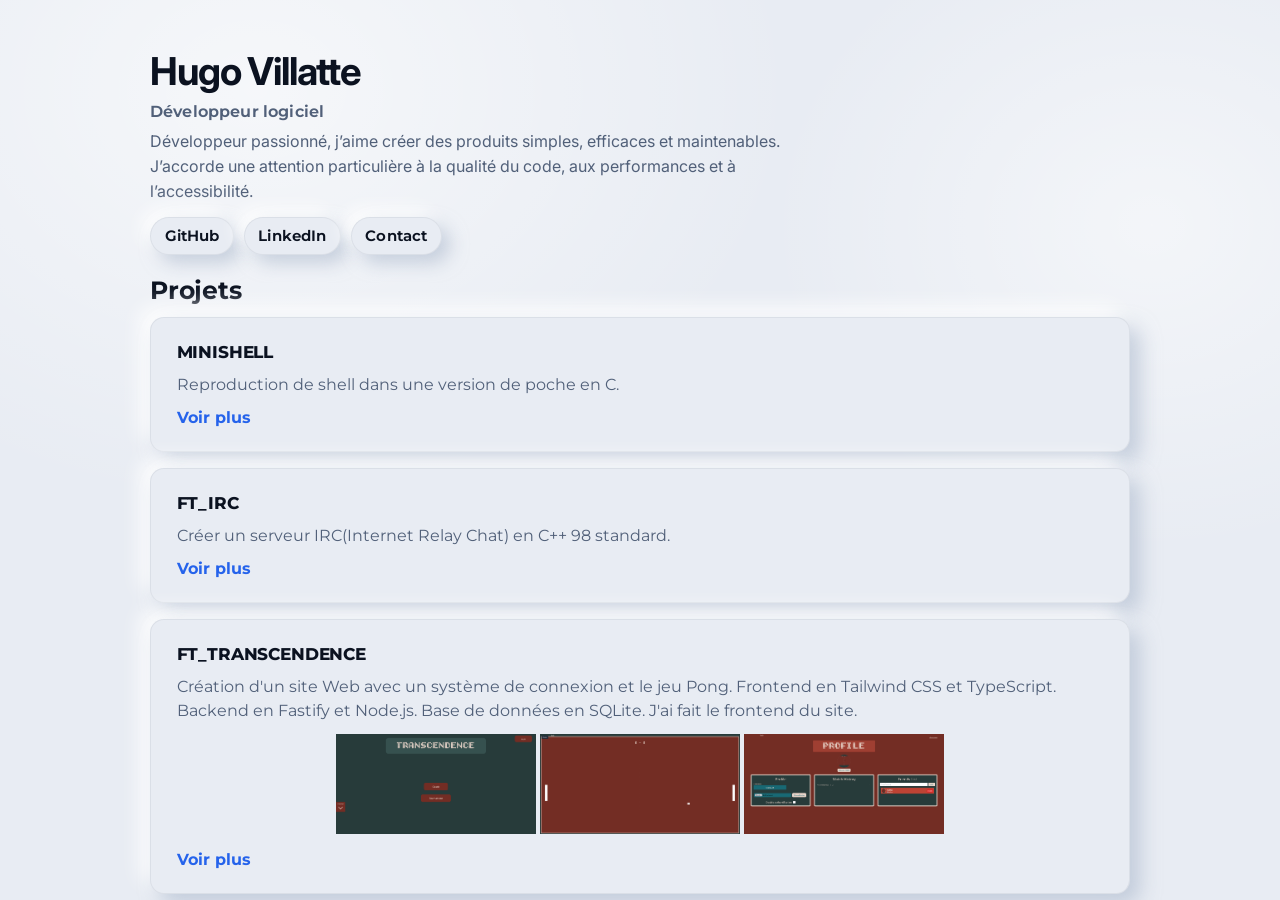
==== index.html @ b1a471f8 "siteweb" ====
<!-- version apolleux -->

<!doctype html>
<html lang="fr">
  <style>        
    .imagetr{
      text-align: center;
    }

    button {
      display: inline-block;
      color: var(--text);
      font-weight: 650;
      position: relative;
      text-decoration: none;
      transition:
        opacity 200ms var(--ease-in-out),
        transform 220ms var(--ease-out);
  
    }

    button:not(.chip)::after {
      content: "";
      position: absolute;
      left: 0;
      right: 0;
      bottom: -0.25rem;
      height: 2px;
      border-radius: 999px;
      background: var(--accent);
      opacity: 0.35;
      transform: scaleX(0);
      transform-origin: left;
      transition:
        transform 220ms var(--ease-out),
        opacity 220ms var(--ease-in-out);
    }

    button:not(.chip):hover::after {
      transform: scaleX(1);
      opacity: 0.45;
    }

    button:hover {
      transform: translateY(-1px);
    }
    /* Overlay */
    .popup-overlay{
      display:none;
      position:fixed;
      top:0;
      left:0;
      width:100%;
      height:100%;
      background:rgba(0,0,0,0.5);
      justify-content:center;
      align-items:center;
    }
    /* Popup box */
    .popup-content{
      background:white;
      padding:25px;
      border-radius:10px;
      width:325px;
      text-align:center;
      position:relative;
    }
    /* Close button */
    .close{
      position:absolute;
      right:15px;
      top:10px;
      font-size:20px;
      cursor:pointer;
    }
  </style>
  <head>
    <meta charset="UTF-8" />
    <meta name="viewport" content="width=device-width, initial-scale=1.0" />
    <meta
      name="description"
      content="Portfolio de Hugo Villatte — développeur logiciel. Projets, technologies et contact."
    />
    <link rel="stylesheet" href="style/style.css"/>
    <title>Hugo Villatte | Développeur logiciel</title>
    <link rel="shortcut icon" href="favicon.ico" type="image/x-icon" />
  </head>
  <body>
    <main class="page">
      <header class="hero">
        <h1>Hugo Villatte</h1>
        <p class="subtitle">Développeur logiciel</p>
        <p class="lead">
          Développeur passionné, j’aime créer des produits simples, efficaces et
          maintenables. J’accorde une attention particulière à la qualité du
          code, aux performances et à l’accessibilité.
        </p>

        <div class="contact">
          <a class="chip" href="https://github.com/Hhugaur" target="_blank" rel="noopener noreferrer"
          >GitHub</a>

          <a class="chip" href="https://fr.linkedin.com/in/hugo-villatte-9074403b3" target="_blank" rel="noopener noreferrer"
          >LinkedIn</a>

          <button id="openPopup" class="chip" style="cursor:pointer;"target="_blank" rel="noopener noreferrer">Contact</button>
        </div>
      </header>
      <section class="projects">
        <h2 style="font-size:  25px;">Projets</h2>
        <ul class="project-list">
          <li class="neu neu-flat">
            <h4>MINISHELL</h4>
            <img src="" alt="" />
            <p>Reproduction de shell dans une version de poche en C.</p>
            <a
              class="project-link"
              href="https://github.com/Hhugaur/minishell"
              target="_blank"
              rel="noopener noreferrer"
              >Voir plus</a
            >
          </li>
          <li class="neu neu-flat">
            <h4>FT_IRC</h4>
            <img src="" alt="" />
            <p>Créer un serveur IRC(Internet Relay Chat) en C++ 98 standard.</p>
            <a class="project-link" href="https://github.com/Hhugaur/ft_irc"
              target="_blank" rel="noopener noreferrer">Voir plus</a>
          </li>
          <li class="neu neu-flat">
            <h4>FT_TRANSCENDENCE</h4>
            <img src="" alt="" />
            <p>
              Création d'un site Web avec un système de connexion et le jeu
              Pong. Frontend en Tailwind CSS et TypeScript. Backend en Fastify
              et Node.js. Base de données en SQLite. J'ai fait le frontend du
              site.
            </p>
            <div class="imagetr">
                <a href="img/index_tr.png" target="_blank">
                    <img  src="img/index_tr.png" width="200" height="100">
                </a>
                <a href="img/game_tr.png" target="_blank">
                    <img src="img/game_tr.png" width="200" height="100">
                </a>
                <a href="img/profile_tr.png" target="_blank">
                    <img src="img/profile_tr.png" width="200" height="100">
                </a>
            </div>
            <a class="project-link" href="https://github.com/AntoineCaffard/Transcendence"
              target="_blank" rel="noopener noreferrer">Voir plus
            </a>
          </li>
          <!-- <li class="neu neu-flat">
            <h4>CONTACT</h4>
            <img src="" alt="" />
            <p>Email : hugovillatte.24@gmail.com</p>
            <p>Telephone : 0771648800</p>
          </li> -->
        </ul>
      </section>
    </main>
    <div id="popup" class="popup-overlay">
      <div class="popup-content">
        <span id="closePopup" class="close">&times;</span>
        <h2 style="margin-bottom: 5px;">Contact</h2>
        <p>Téléphone : 07 71 64 88 00</p>
        <p>Email : hugovillatte.24@gmail.com</p>
      </div>
    </div>
    <script>
      const popup = document.getElementById("popup");
      const openBtn = document.getElementById("openPopup");
      const closeBtn = document.getElementById("closePopup");

      openBtn.onclick = () => {
        popup.style.display = "flex";
      };

      closeBtn.onclick = () => {
        popup.style.display = "none";
      };

      window.onclick = (e) => {
        if(e.target === popup){
          popup.style.display = "none";
        }
      };
    </script>
  </body>
</html>
---- style/style.css ----
/* version apolleux */

@import url("https://fonts.googleapis.com/css2?family=Inter:ital,opsz,wght@0,14..32,100..900;1,14..32,100..900&family=Montserrat:ital,wght@0,100..900;1,100..900&display=swap");

:root {
  --bg: #e8ecf3;
  --surface: #e8ecf3;
  --text: #0b1220;
  --muted: #516079;
  --accent: #2563eb;
  --radius: 14px;
  --radius-sm: 8px;
  --shadow-dark: rgba(163, 177, 198, 0.55);
  --shadow-light: rgba(255, 255, 255, 0.9);
  --shadow-out:
    12px 12px 24px var(--shadow-dark), -12px -12px 24px var(--shadow-light);
  --shadow-out-strong:
    16px 16px 34px var(--shadow-dark), -16px -16px 34px var(--shadow-light);
  --shadow-in:
    inset 10px 10px 22px var(--shadow-dark),
    inset -10px -10px 22px var(--shadow-light);
  --hairline: rgba(11, 18, 32, 0.06);
  --ease-out: cubic-bezier(0.16, 1, 0.3, 1);
  --ease-in-out: cubic-bezier(0.65, 0, 0.35, 1);
}

@keyframes enter-up {
  from {
    opacity: 0;
    transform: translateY(12px) scale(0.99);
    filter: blur(10px);
  }
  to {
    opacity: 1;
    transform: translateY(0);
    filter: blur(0);
  }
}

@keyframes soft-pop {
  from {
    transform: scale(0.985);
  }
  to {
    transform: scale(1);
  }
}

* {
  box-sizing: border-box;
}

html,
body {
  height: 100%;
}

body,
ul,
ol,
h1,
h2,
h3,
h4,
p {
  margin: 0;
}

body {
  background:
    radial-gradient(
      900px 700px at 20% 10%,
      rgba(255, 255, 255, 0.6),
      transparent 60%
    ),
    radial-gradient(
      700px 600px at 90% 25%,
      rgba(255, 255, 255, 0.5),
      transparent 55%
    ),
    var(--bg);
  color: var(--text);
  font-family: "Inter", sans-serif;
  -webkit-font-smoothing: antialiased;
  -moz-osx-font-smoothing: grayscale;
  padding: clamp(1.25rem, 4vw, 3rem);
  animation: enter-up 700ms var(--ease-out) both;
}

.page {
  width: min(980px, 100%);
  margin-inline: auto;
  display: grid;
  gap: 1.25rem;
}

.hero {
  display: grid;
  gap: 0.5rem;
}

.hero > h1 {
  font-size: clamp(2rem, 3vw, 3rem);
  letter-spacing: -0.03em;
  animation: enter-up 700ms var(--ease-out) both;
  animation-delay: 40ms;
}

.subtitle {
  font-family: "Montserrat", sans-serif;
  color: var(--muted);
  font-weight: 650;
  letter-spacing: 0.01em;
  animation: enter-up 700ms var(--ease-out) both;
  animation-delay: 120ms;
}

.lead {
  max-width: 68ch;
  color: var(--muted);
  line-height: 1.55;
  animation: enter-up 700ms var(--ease-out) both;
  animation-delay: 170ms;
}

.contact {
  display: flex;
  flex-wrap: wrap;
  gap: 0.6rem;
  margin-top: 0.35rem;
  animation: enter-up 700ms var(--ease-out) both;
  animation-delay: 220ms;
}

.neu {
  background: var(--surface);
  border-radius: var(--radius);
  border: 1px solid var(--hairline);
  box-shadow: var(--shadow-out);
  padding: 1.5rem 1.6rem;
}

.neu-concave {
  box-shadow: var(--shadow-in);
}

.neu-flat {
  box-shadow:
    10px 10px 20px var(--shadow-dark),
    -10px -10px 20px var(--shadow-light);
}

#about-me {
  display: grid;
  gap: 0.6rem;
  animation: enter-up 700ms var(--ease-out) both;
  animation-delay: 200ms;
  transition:
    transform 220ms var(--ease-out),
    box-shadow 300ms var(--ease-in-out);
}

#about-me:hover {
  transform: translateY(-3px);
  box-shadow: var(--shadow-out);
}

.projects {
  display: grid;
  gap: 0.75rem;
}

.projects > h2,
#about-me > h2 {
  font-family: "Montserrat", sans-serif;
  letter-spacing: -0.01em;
  font-size: 1.15rem;
  animation: enter-up 700ms var(--ease-out) both;
  animation-delay: 260ms;
}

#about-me > p {
  color: var(--muted);
  line-height: 1.5;
}

.project-list {
  list-style: none;
  padding: 0;
  display: grid;
  gap: 1rem;
}

.project-list > li {
  font-family: "Montserrat", sans-serif;
  display: grid;
  gap: 0.7rem;
  transform: translateY(0);
  transition:
    transform 220ms var(--ease-out),
    box-shadow 300ms var(--ease-in-out),
    border-color 300ms var(--ease-in-out);
  animation:
    enter-up 700ms var(--ease-out) both,
    soft-pop 700ms var(--ease-out) both;
  will-change: transform;
}

.project-list > li:hover {
  transform: translateY(-6px);
  border-color: rgba(11, 18, 32, 0.09);
  box-shadow: var(--shadow-out-strong);
}

.project-list > li:active {
  transform: translateY(-2px);
  box-shadow: var(--shadow-in);
}

.project-list > li > h4 {
  font-family: "Montserrat", sans-serif;
  letter-spacing: -0.01em;
  font-size: 1.05rem;
  font-weight: 750;
}

.project-list > li > p {
  color: var(--muted);
  line-height: 1.5;
}

.project-list > li:nth-of-type(1) {
  animation-delay: 320ms;
}
.project-list > li:nth-of-type(2) {
  animation-delay: 400ms;
}
.project-list > li:nth-of-type(3) {
  animation-delay: 480ms;
}

a {
  display: inline-block;
  color: var(--text);
  font-weight: 650;
  position: relative;
  text-decoration: none;
  transition:
    opacity 200ms var(--ease-in-out),
    transform 220ms var(--ease-out);
}

a:not(.chip)::after {
  content: "";
  position: absolute;
  left: 0;
  right: 0;
  bottom: -0.25rem;
  height: 2px;
  border-radius: 999px;
  background: var(--accent);
  opacity: 0.35;
  transform: scaleX(0);
  transform-origin: left;
  transition:
    transform 220ms var(--ease-out),
    opacity 220ms var(--ease-in-out);
}

a:not(.chip):hover::after {
  transform: scaleX(1);
  opacity: 0.45;
}

a:hover {
  transform: translateY(-1px);
}

.chip {
  padding: 0.55rem 0.85rem;
  border-radius: 999px;
  border: 1px solid var(--hairline);
  background: var(--surface);
  box-shadow:
    8px 8px 18px var(--shadow-dark),
    -8px -8px 18px var(--shadow-light);
  font-family: "Montserrat", sans-serif;
  font-size: 0.92rem;
  letter-spacing: 0.01em;
}

.chip:hover {
  box-shadow: var(--shadow-out);
}

.project-link {
  color: var(--accent);
  font-weight: 700;
}

:focus-visible {
  outline: 3px solid rgba(11, 18, 32, 0.22);
  outline-offset: 4px;
}

.project-list > li > img {
  width: 100%;
  height: 180px;
  object-fit: cover;
  border-radius: var(--radius-sm);
  background: linear-gradient(
    135deg,
    rgba(255, 255, 255, 0.7),
    rgba(163, 177, 198, 0.25)
  );
  border: 1px solid var(--hairline);
}

.project-list > li > img[src=""] {
  display: none;
}

@media (prefers-reduced-motion: reduce) {
  *,
  *::before,
  *::after {
    animation: none !important;
    transition: none !important;
    scroll-behavior: auto !important;
  }
}

@media (max-width: 640px) {
  .neu {
    padding: 1.2rem 1.15rem;
  }
  .project-list > li > img {
    height: 150px;
  }
}
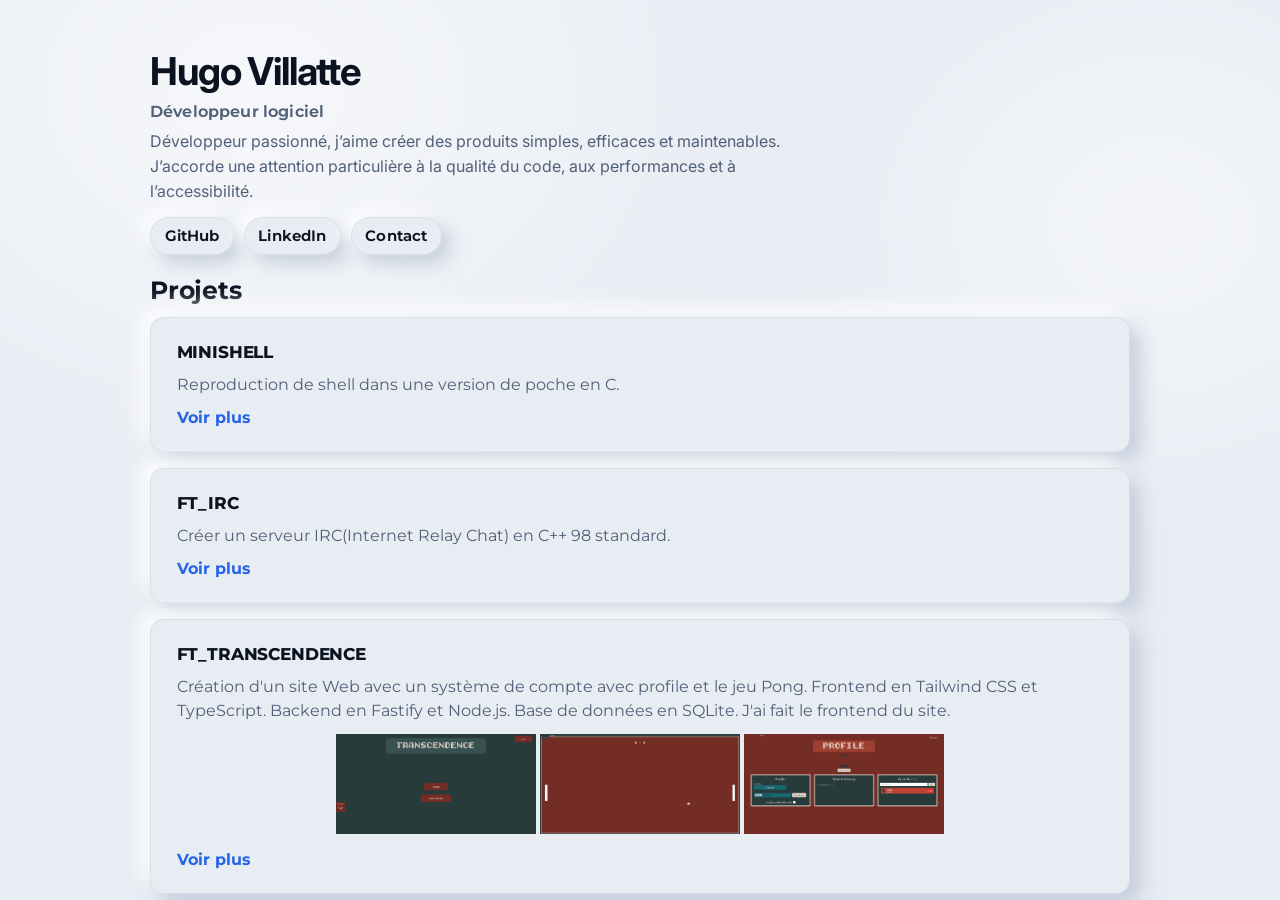
==== commit 6543ced8: "Update project description in index.html More clarity on the description" ====
--- a/index.html
+++ b/index.html
@@ -83,7 +83,7 @@
     />
     <link rel="stylesheet" href="style/style.css"/>
     <title>Hugo Villatte | Développeur logiciel</title>
-    <link rel="shortcut icon" href="favicon.ico" type="image/x-icon" />
+    <link rel="shortcut icon" href="./img/favicon.ico" type="image/x-icon" />
   </head>
   <body>
     <main class="page">
@@ -132,7 +132,7 @@
             <h4>FT_TRANSCENDENCE</h4>
             <img src="" alt="" />
             <p>
-              Création d'un site Web avec un système de connexion et le jeu
+              Création d'un site Web avec un système de compte avec profile et le jeu
               Pong. Frontend en Tailwind CSS et TypeScript. Backend en Fastify
               et Node.js. Base de données en SQLite. J'ai fait le frontend du
               site.
@@ -189,4 +189,4 @@
       };
     </script>
   </body>
-</html>+</html>
